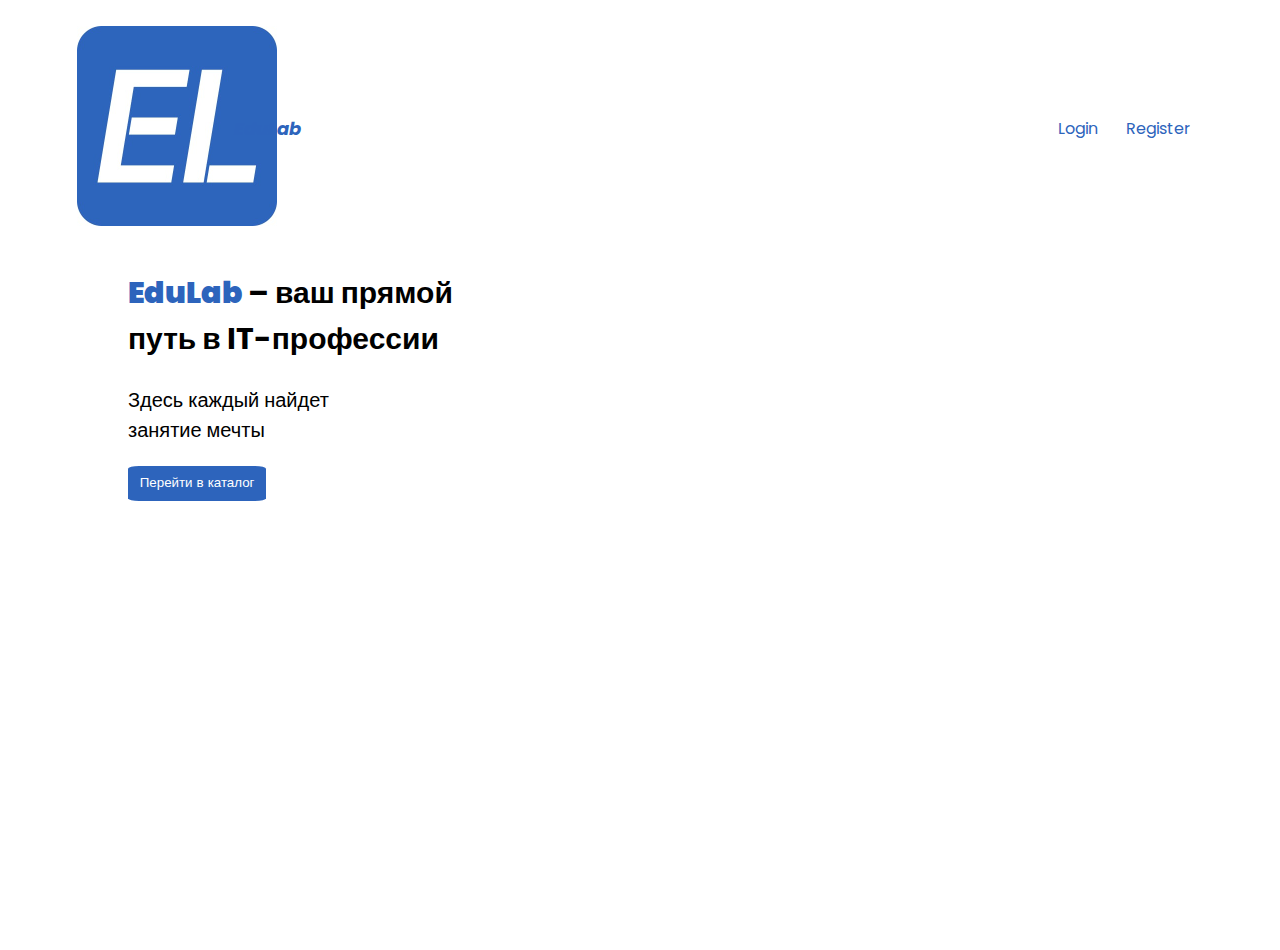
==== frontend/html_templates/greeting_page.html @ 2c4fa615 "Initial commit" ====
<!DOCTYPE html>
<html lang="en">
<head>
    <style>
        * {
            margin: 0;
            padding: 0;
            font-family: 'Poppins', sans-serif;
        }
        .header {
            min-height: 100vh;
            width: 100%;
            /*background-image: linear-gradient(rgba(27, 54, 175, 0.7), rgba(44, 82, 246, 0.7));*/
            background-color: #fff;
            background-position: center;
            background-size: cover;
            position: relative;
        }
        nav {
            display: flex;
            padding: 2% 6%;
            justify-content: space-between;
            align-items: center;
        }
        nav img {
            width: 200px;
        }
        .nav-links {
            flex: 1;
            text-align: right;
        }
        .nav-links ul li {
            list-style: none;
            display: inline-block;
            padding: 8px 12px;
            position: relative;
        }
        .nav-links ul li a{
            color: #2D64BC;
            text-decoration: none;
            font-size: 16px;
        }
        .nav-links ul li::after {
            content: '';
            width: 0%;
            height: 2px;
            background: #2D64BC;
            display: block;
            margin: auto;
            transition: 0.5s;
        }
        .nav-links ul li:hover::after {
            width: 100%;
        }
        .logoimg {
            height: 3%;
            width: 3%;
        }
        .text-box {
            font-size: 30px;
            width: 90%;
            position: absolute;
            top: 30%;
            left: 10%;
        }
        .text-box2 {
            font-size: 20px;
            width: 90%;
            position: absolute;
            top: 50%;
            /*left: 10%;*/
        }
        .EduLab-button {
            color: #2D64BC;
            text-decoration: none;
            font-size: large;
            font-family: 'Poppins', sans-serif;
            font-style: italic;
            padding: 2%;
            justify-content: space-around;
        }
        .EduLab-button::after{
            content: '';
            width: 0%;
            height: 2px;
            background: #2D64BC;
            display: block;
            margin: auto;
            transition: 0.5s;
        }
        .EduLab-button:hover::after{
            width: 100%;
        }
        .button1 {
            border-radius: 5%;
            top: 20%;
            height: 30px;
            width: 12%;
            background-color: #2D64BC;
            color: #fff;
            border: 0px;
            transition-duration: 0.5s;
        }
        .button1:hover{
            background-color: #2D64BC;
            border: 0px;
            color: #fff;
        }
    </style>
    <meta charset="UTF-8" name="viewpoint" content="with=device_width, initial-scale=1.0">
    <title>EduLab: онлайн курсы для обучения IT-профессиям</title>
    <link href="../css_templates/style.css" rel="stylesheet" >
    <link rel="preconnect" href="https://fonts.googleapis.com">
    <link rel="preconnect" href="https://fonts.gstatic.com" crossorigin>
    <link href="https://fonts.googleapis.com/css2?family=Poppins:wght@300;400;500;600;700&display=swap" rel="stylesheet">
</head>
<body>
<section class="header">
    <nav>
        <a href="/" class="logoimg"><img src="../images/logo_v2.jpg"></a>
        <a href="/" class="EduLab-button"><b>EduLab</b></a>
        <div class="nav-links">
            <ul>
                <li><a href="/auth/sign-in">Login</a></li>
                <li><a href="/auth/sign-up">Register</a></li>
            </ul>
        </div>
    </nav>

    <div class="text-box">
        <b><p><b style="color: #2D64BC">EduLab</b> – ваш прямой<br>путь в IT-профессии</p></b><br>
        <p class="text-box2">Здесь каждый найдет<br>занятие мечты</p><br>
        <a href="/courses"><button class="button1">Перейти в каталог</button></a>
    </div>
</section> <br><br>
</body>
</html>
---- frontend/css_templates/style.css ----
* {
    margin: 0;
    padding: 0;
    font-family: 'Poppins', sans-serif;
}
.header {
    min-height: 100vh;
    width: 100%;
    /*background-image: linear-gradient(rgba(27, 54, 175, 0.7), rgba(44, 82, 246, 0.7));*/
    background-color: #fff;
    background-position: center;
    background-size: cover;
    position: relative;
}
nav {
    display: flex;
    padding: 2% 6%;
    justify-content: space-between;
    align-items: center;
}
nav img {
    width: 200px;
}
.nav-links {
    flex: 1;
    text-align: right;
}
.nav-links ul li {
    list-style: none;
    display: inline-block;
    padding: 8px 12px;
    position: relative;
}
.nav-links ul li a{
    color: #2D64BC;
    text-decoration: none;
    font-size: 16px;
}
.nav-links ul li::after {
    content: '';
    width: 0%;
    height: 2px;
    background: #2D64BC;
    display: block;
    margin: auto;
    transition: 0.5s;
}
.nav-links ul li:hover::after {
    width: 100%;
}
.logoimg {
    height: 10%;
    width: 10%;
}
.text-box {
    font-size: 30px;
    width: 90%;
    position: absolute;
    top: 30%;
    left: 10%;
}
.EduLab-button {
    color: #2D64BC;
    text-decoration: none;
    font-size: large;
    font-family: 'Poppins', sans-serif;
    font-style: italic;
    padding: 2% 4%;
    justify-content: space-around;
}
.EduLab-button::after{
    content: '';
    width: 0%;
    height: 2px;
    background: #2D64BC;
    display: block;
    margin: auto;
    transition: 0.5s;
}
.EduLab-button:hover::after{
    width: 100%;
}
.button1 {
    border-radius: 8%;
    height: 35px;
    width: 12%;
    background-color: #2D64BC;
    color: #fff;
    border: 0px;
    transition-duration: 0.5s;
}
.button1:hover{
    background-color: #2D64BC;
    border: 0px;
    color: #fff;
}
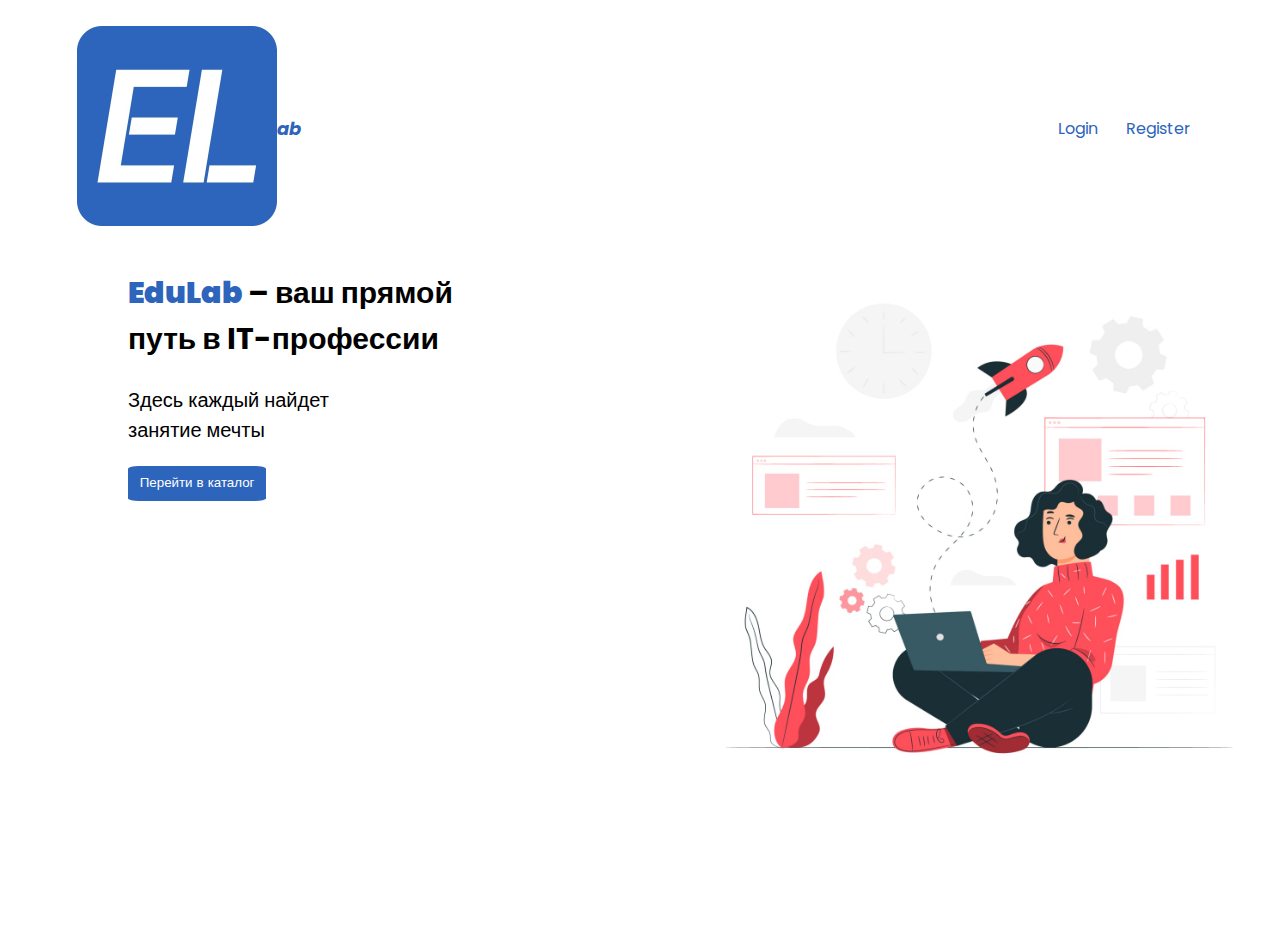
==== commit 11acee72: "created migrations and connected to db using postgres docker container" ====
--- a/frontend/html_templates/greeting_page.html
+++ b/frontend/html_templates/greeting_page.html
@@ -53,11 +53,11 @@
             width: 100%;
         }
         .logoimg {
-            height: 3%;
-            width: 3%;
+            height: 2%;
+            width: 2%;
         }
         .text-box {
-            font-size: 30px;
+            font-size: 40px;
             width: 90%;
             position: absolute;
             top: 30%;
@@ -93,18 +93,21 @@
         }
         .button1 {
             border-radius: 5%;
-            top: 20%;
+            top: 10%;
             height: 30px;
             width: 12%;
             background-color: #2D64BC;
             color: #fff;
-            border: 0px;
+            border: 0;
             transition-duration: 0.5s;
         }
         .button1:hover{
             background-color: #2D64BC;
             border: 0px;
             color: #fff;
+        }
+        .back-img {
+            padding-right: 2%;
         }
     </style>
     <meta charset="UTF-8" name="viewpoint" content="with=device_width, initial-scale=1.0">
@@ -132,6 +135,8 @@
         <p class="text-box2">Здесь каждый найдет<br>занятие мечты</p><br>
         <a href="/courses"><button class="button1">Перейти в каталог</button></a>
     </div>
+
+    <img align="right" src="../images/greeting_back.jpeg" class="back-img" height="550" width="550">
 </section> <br><br>
 </body>
 </html>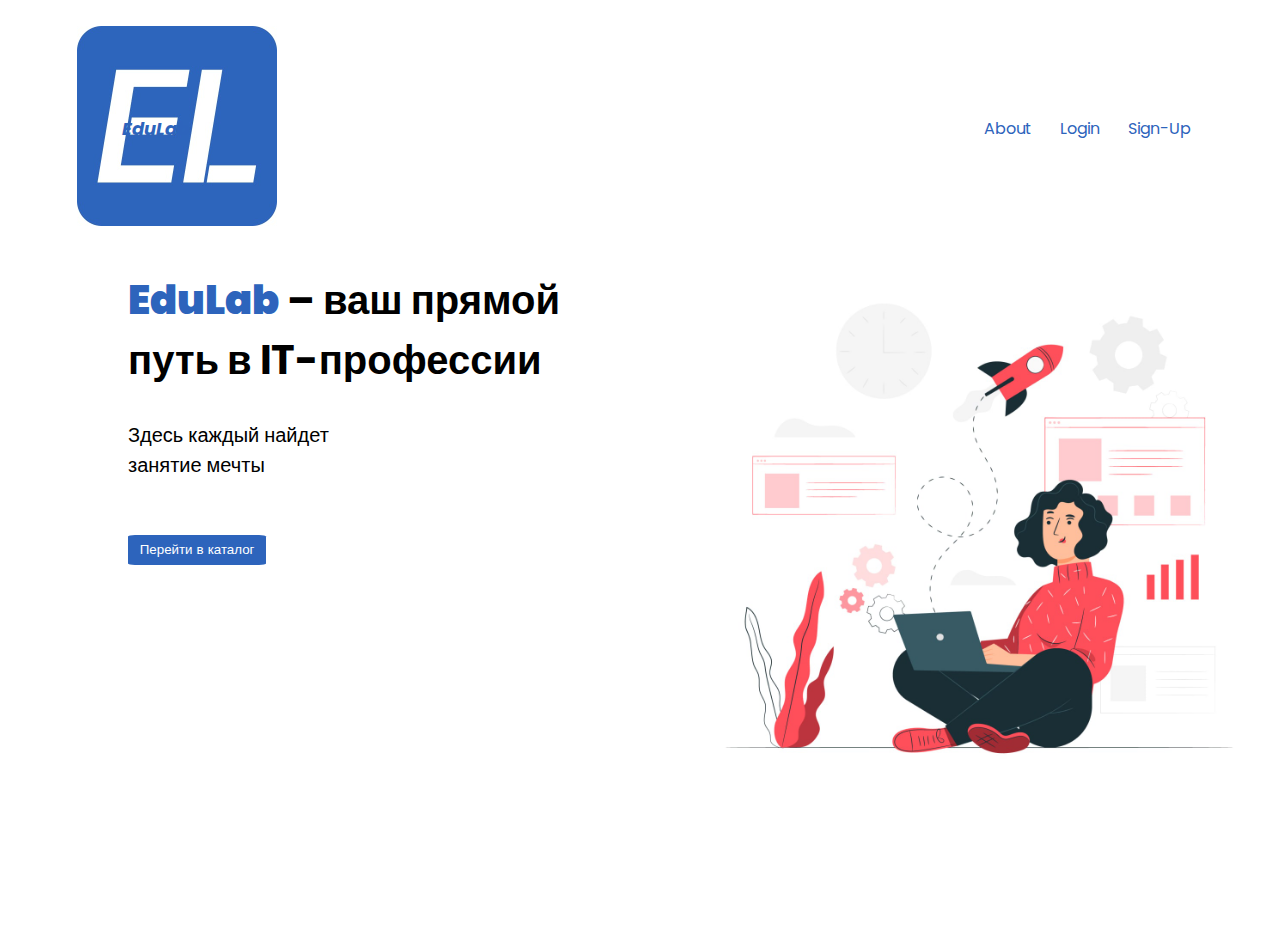
==== commit f636f9fd: "created couple new pages, tiny redesigned pages" ====
--- a/frontend/html_templates/greeting_page.html
+++ b/frontend/html_templates/greeting_page.html
@@ -112,7 +112,7 @@
     </style>
     <meta charset="UTF-8" name="viewpoint" content="with=device_width, initial-scale=1.0">
     <title>EduLab: онлайн курсы для обучения IT-профессиям</title>
-    <link href="../css_templates/style.css" rel="stylesheet" >
+    <link href="css_templates/style.css" rel="stylesheet" >
     <link rel="preconnect" href="https://fonts.googleapis.com">
     <link rel="preconnect" href="https://fonts.gstatic.com" crossorigin>
     <link href="https://fonts.googleapis.com/css2?family=Poppins:wght@300;400;500;600;700&display=swap" rel="stylesheet">
@@ -124,8 +124,9 @@
         <a href="/" class="EduLab-button"><b>EduLab</b></a>
         <div class="nav-links">
             <ul>
+                <li><a href="/about">About</a></li>
                 <li><a href="/auth/sign-in">Login</a></li>
-                <li><a href="/auth/sign-up">Register</a></li>
+                <li><a href="/auth/sign-up">Sign-Up</a></li>
             </ul>
         </div>
     </nav>
--- a/frontend/html_templates/css_templates/style.css
+++ b/frontend/html_templates/css_templates/style.css
@@ -0,0 +1,98 @@
+/*@charset "UTF-8";*/
+
+/** {*/
+/*    margin: 0;*/
+/*    padding: 0;*/
+/*    font-family: 'Poppins', sans-serif;*/
+/*}*/
+/*.header {*/
+/*    min-height: 100vh;*/
+/*    width: 100%;*/
+/*    !*background-image: linear-gradient(rgba(27, 54, 175, 0.7), rgba(44, 82, 246, 0.7));*!*/
+/*    background-color: #fff;*/
+/*    background-position: center;*/
+/*    background-size: cover;*/
+/*    position: relative;*/
+/*}*/
+/*nav {*/
+/*    display: flex;*/
+/*    padding: 2% 6%;*/
+/*    justify-content: space-between;*/
+/*    align-items: center;*/
+/*}*/
+/*nav img {*/
+/*    width: 200px;*/
+/*}*/
+/*.nav-links {*/
+/*    flex: 1;*/
+/*    text-align: right;*/
+/*}*/
+/*.nav-links ul li {*/
+/*    list-style: none;*/
+/*    display: inline-block;*/
+/*    padding: 8px 12px;*/
+/*    position: relative;*/
+/*}*/
+/*.nav-links ul li a{*/
+/*    color: #2D64BC;*/
+/*    text-decoration: none;*/
+/*    font-size: 16px;*/
+/*}*/
+/*.nav-links ul li::after {*/
+/*    content: '';*/
+/*    width: 0%;*/
+/*    height: 2px;*/
+/*    background: #2D64BC;*/
+/*    display: block;*/
+/*    margin: auto;*/
+/*    transition: 0.5s;*/
+/*}*/
+/*.nav-links ul li:hover::after {*/
+/*    width: 100%;*/
+/*}*/
+/*.logoimg {*/
+/*    height: 10%;*/
+/*    width: 10%;*/
+/*}*/
+/*.text-box {*/
+/*    font-size: 30px;*/
+/*    width: 90%;*/
+/*    position: absolute;*/
+/*    top: 30%;*/
+/*    left: 10%;*/
+/*}*/
+/*.EduLab-button {*/
+/*    color: #2D64BC;*/
+/*    text-decoration: none;*/
+/*    font-size: large;*/
+/*    font-family: 'Poppins', sans-serif;*/
+/*    font-style: italic;*/
+/*    padding: 2% 4%;*/
+/*    justify-content: space-around;*/
+/*}*/
+/*.EduLab-button::after{*/
+/*    content: '';*/
+/*    width: 0%;*/
+/*    height: 2px;*/
+/*    background: #2D64BC;*/
+/*    display: block;*/
+/*    margin: auto;*/
+/*    transition: 0.5s;*/
+/*}*/
+/*.EduLab-button:hover::after{*/
+/*    width: 100%;*/
+/*}*/
+/*.button1 {*/
+/*    border-radius: 8%;*/
+/*    height: 35px;*/
+/*    width: 12%;*/
+/*    background-color: #2D64BC;*/
+/*    color: #fff;*/
+/*    border: 0px;*/
+/*    transition-duration: 0.5s;*/
+/*}*/
+/*.button1:hover{*/
+/*    background-color: #2D64BC;*/
+/*    border: 0px;*/
+/*    color: #fff;*/
+/*}*/